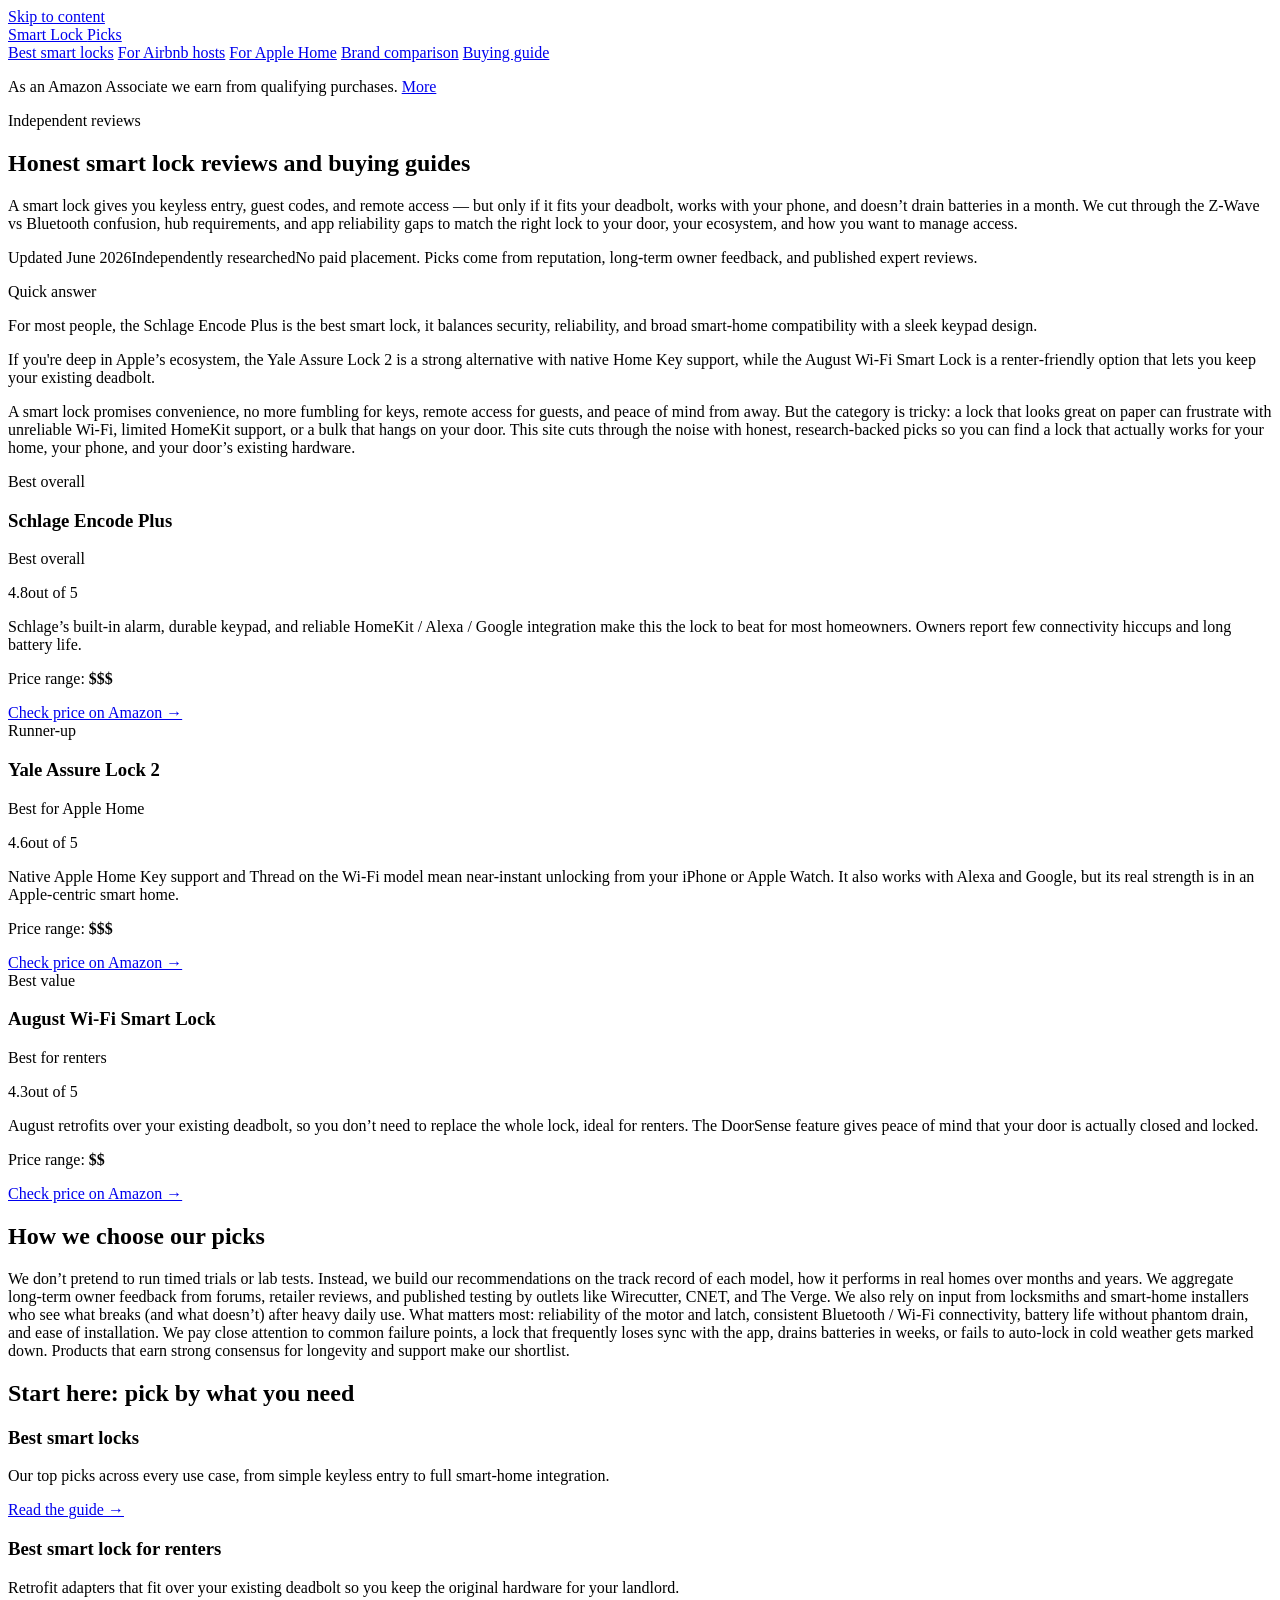
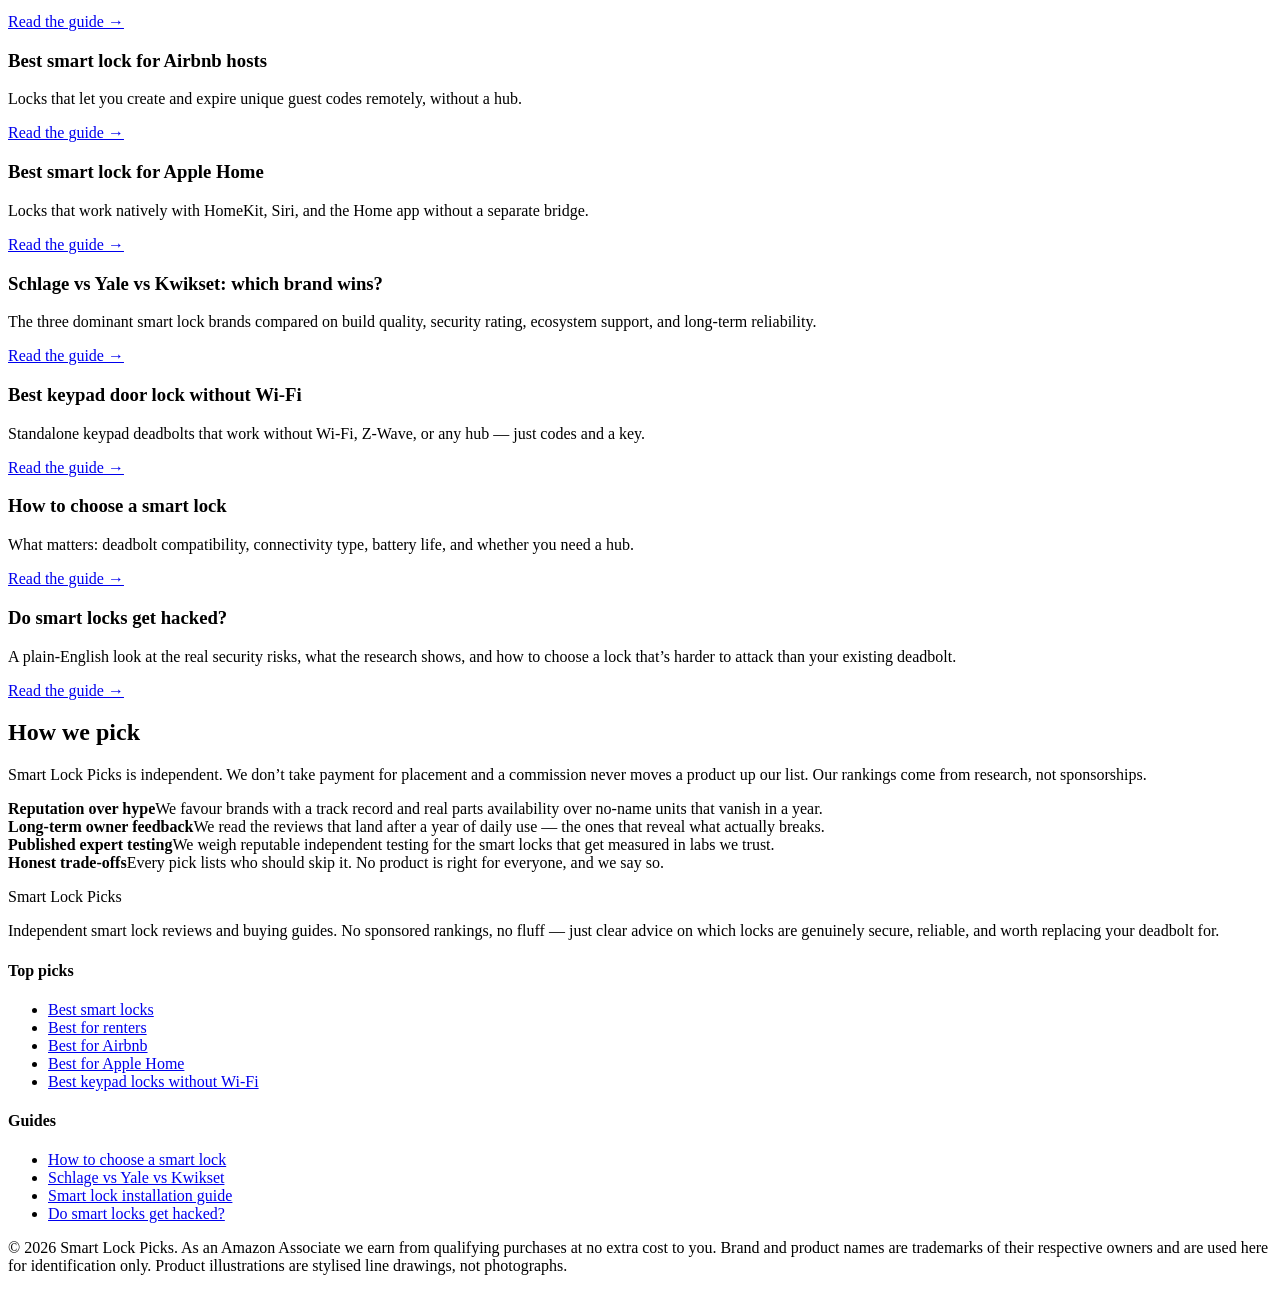
==== index.html @ 35173711 "Rebuild with gold-standard generator: fix /<repo>/ link prefix, add SEO + GEO + JSON-LD" ====
<!DOCTYPE html>
<html lang="en">
<head>
  <meta charset="UTF-8">
  <meta name="viewport" content="width=device-width, initial-scale=1">
  <title>Smart lock reviews and buying guides | Smart Lock Picks</title>
  <meta name="description" content="Independent smart lock reviews and buying guides. Top picks for renters, Airbnb hosts, Apple Home users, and homeowners who want real security. No sponsored rankings.">
  <link rel="canonical" href="https://lee-fuhr.github.io/smart-lock-picks/">
  <meta name="robots" content="index, follow, max-image-preview:large">
  <meta property="og:type" content="website">
  <meta property="og:site_name" content="Smart Lock Picks">
  <meta property="og:title" content="Smart lock reviews and buying guides | Smart Lock Picks">
  <meta property="og:description" content="Independent smart lock reviews and buying guides. Top picks for renters, Airbnb hosts, Apple Home users, and homeowners who want real security. No sponsored rankings.">
  <meta property="og:url" content="https://lee-fuhr.github.io/smart-lock-picks/">
  <meta name="twitter:card" content="summary_large_image">
  <meta name="twitter:title" content="Smart lock reviews and buying guides | Smart Lock Picks">
  <meta name="twitter:description" content="Independent smart lock reviews and buying guides. Top picks for renters, Airbnb hosts, Apple Home users, and homeowners who want real security. No sponsored rankings.">
  <link rel="stylesheet" href="/smart-lock-picks/css/style.css">
  <script defer data-domain="lee-fuhr.github.io/smart-lock-picks" src="https://plausible.io/js/script.js"></script>
<script type="application/ld+json">
{
  "@context": "https://schema.org",
  "@graph": [
    {
      "@type": "WebSite",
      "@id": "https://lee-fuhr.github.io/smart-lock-picks/#website",
      "url": "https://lee-fuhr.github.io/smart-lock-picks/",
      "name": "Smart Lock Picks",
      "publisher": {
        "@type": "Organization",
        "name": "Smart Lock Picks"
      }
    },
    {
      "@type": "BreadcrumbList",
      "itemListElement": [
        {
          "@type": "ListItem",
          "position": 1,
          "name": "Home",
          "item": "https://lee-fuhr.github.io/smart-lock-picks/"
        }
      ]
    },
    {
      "@type": "Product",
      "name": "Schlage Encode Plus",
      "description": "",
      "review": {
        "@type": "Review",
        "reviewBody": "",
        "author": {
          "@type": "Organization",
          "name": "Smart Lock Picks"
        },
        "reviewRating": {
          "@type": "Rating",
          "ratingValue": 4.5,
          "bestRating": 5,
          "worstRating": 1
        }
      },
      "offers": {
        "@type": "Offer",
        "url": "https://www.amazon.com/s?k=Schlage+Encode+Plus&tag=leefuhrpicks-20",
        "availability": "https://schema.org/InStock",
        "priceCurrency": "USD"
      },
      "brand": {
        "@type": "Brand",
        "name": "Schlage"
      }
    },
    {
      "@type": "Product",
      "name": "Yale Assure Lock 2",
      "description": "",
      "review": {
        "@type": "Review",
        "reviewBody": "",
        "author": {
          "@type": "Organization",
          "name": "Smart Lock Picks"
        },
        "reviewRating": {
          "@type": "Rating",
          "ratingValue": 4.5,
          "bestRating": 5,
          "worstRating": 1
        }
      },
      "offers": {
        "@type": "Offer",
        "url": "https://www.amazon.com/s?k=Yale+Assure+Lock+2&tag=leefuhrpicks-20",
        "availability": "https://schema.org/InStock",
        "priceCurrency": "USD"
      },
      "brand": {
        "@type": "Brand",
        "name": "Yale"
      }
    },
    {
      "@type": "Product",
      "name": "August Wi-Fi Smart Lock",
      "description": "",
      "review": {
        "@type": "Review",
        "reviewBody": "",
        "author": {
          "@type": "Organization",
          "name": "Smart Lock Picks"
        },
        "reviewRating": {
          "@type": "Rating",
          "ratingValue": 4.5,
          "bestRating": 5,
          "worstRating": 1
        }
      },
      "offers": {
        "@type": "Offer",
        "url": "https://www.amazon.com/s?k=August+Wi-Fi+Smart+Lock&tag=leefuhrpicks-20",
        "availability": "https://schema.org/InStock",
        "priceCurrency": "USD"
      },
      "brand": {
        "@type": "Brand",
        "name": "August"
      }
    },
    {
      "@type": "WebPage",
      "@id": "https://lee-fuhr.github.io/smart-lock-picks/#webpage",
      "url": "https://lee-fuhr.github.io/smart-lock-picks/",
      "name": "Smart lock reviews and buying guides",
      "description": "Independent smart lock reviews and buying guides. Top picks for renters, Airbnb hosts, Apple Home users, and homeowners who want real security. No sponsored rankings.",
      "isPartOf": {
        "@id": "https://lee-fuhr.github.io/smart-lock-picks/#website"
      }
    }
  ]
}
</script>
</head>
<body>
  <a class="skip-link" href="#main">Skip to content</a>
  <header>
    <div class="container">
      <a class="brand" href="/smart-lock-picks/">Smart Lock <span class="dot">Picks</span></a>
      <nav>
      <a href="/smart-lock-picks/best-smart-locks/">Best smart locks</a>
      <a href="/smart-lock-picks/best-smart-lock-for-airbnb/">For Airbnb hosts</a>
      <a href="/smart-lock-picks/best-smart-lock-apple-homekit/">For Apple Home</a>
      <a href="/smart-lock-picks/schlage-vs-yale-vs-kwikset/">Brand comparison</a>
      <a href="/smart-lock-picks/how-to-choose-smart-lock/">Buying guide</a>
      </nav>
    </div>
  </header>
  <main id="main">
    <div class="container">
      <p class="affiliate-note">As an Amazon Associate we earn from qualifying purchases. <a href="#site-footer">More</a></p>
      <article>

<div class="hero">
    <div class="container">
      <div class="hero-copy">
        <span class="eyebrow">Independent reviews</span>
        <h1>Honest smart lock reviews and buying guides</h1>
        <p>A smart lock gives you keyless entry, guest codes, and remote access — but only if it fits your deadbolt, works with your phone, and doesn’t drain batteries in a month. We cut through the Z-Wave vs Bluetooth confusion, hub requirements, and app reliability gaps to match the right lock to your door, your ecosystem, and how you want to manage access.</p>
      </div>
      
    </div>
  </div>

<p class="updated"><span class="pill live">Updated June 2026</span><span class="pill">Independently researched</span><span>No paid placement. Picks come from reputation, long-term owner feedback, and published expert reviews.</span></p>

<div class="tldr"><span class="tldr-label">Quick answer</span>
<p>For most people, the Schlage Encode Plus is the best smart lock, it balances security, reliability, and broad smart-home compatibility with a sleek keypad design.</p>
<p>If you&#x27;re deep in Apple’s ecosystem, the Yale Assure Lock 2 is a strong alternative with native Home Key support, while the August Wi‑Fi Smart Lock is a renter‑friendly option that lets you keep your existing deadbolt.</p>
</div>

<p>A smart lock promises convenience, no more fumbling for keys, remote access for guests, and peace of mind from away. But the category is tricky: a lock that looks great on paper can frustrate with unreliable Wi‑Fi, limited HomeKit support, or a bulk that hangs on your door. This site cuts through the noise with honest, research‑backed picks so you can find a lock that actually works for your home, your phone, and your door’s existing hardware.</p>

<div class="picks">
  <div class="pick is-top">
    <span class="ribbon best">Best overall</span>
    
    <div class="pick-body">
    <h3>Schlage Encode Plus</h3>
    <p class="pick-sub">Best overall</p>
    <span class="stars"><span class="num">4.8</span><span class="bar"><span style="width:96%"></span></span><span>out of 5</span></span>
    <p class="blurb">Schlage’s built‑in alarm, durable keypad, and reliable HomeKit / Alexa / Google integration make this the lock to beat for most homeowners. Owners report few connectivity hiccups and long battery life.</p>
    <p class="price-range">Price range: <b>$$$</b></p>
    <a class="btn-amazon full" href="https://www.amazon.com/s?k=Schlage+Encode+Plus&tag=leefuhrpicks-20" rel="nofollow sponsored noopener" target="_blank">Check price on Amazon &rarr;</a>
    </div>
  </div>
  <div class="pick">
    <span class="ribbon runner">Runner-up</span>
    
    <div class="pick-body">
    <h3>Yale Assure Lock 2</h3>
    <p class="pick-sub">Best for Apple Home</p>
    <span class="stars"><span class="num">4.6</span><span class="bar"><span style="width:92%"></span></span><span>out of 5</span></span>
    <p class="blurb">Native Apple Home Key support and Thread on the Wi‑Fi model mean near‑instant unlocking from your iPhone or Apple Watch. It also works with Alexa and Google, but its real strength is in an Apple‑centric smart home.</p>
    <p class="price-range">Price range: <b>$$$</b></p>
    <a class="btn-amazon full" href="https://www.amazon.com/s?k=Yale+Assure+Lock+2&tag=leefuhrpicks-20" rel="nofollow sponsored noopener" target="_blank">Check price on Amazon &rarr;</a>
    </div>
  </div>
  <div class="pick">
    <span class="ribbon value">Best value</span>
    
    <div class="pick-body">
    <h3>August Wi-Fi Smart Lock</h3>
    <p class="pick-sub">Best for renters</p>
    <span class="stars"><span class="num">4.3</span><span class="bar"><span style="width:86%"></span></span><span>out of 5</span></span>
    <p class="blurb">August retrofits over your existing deadbolt, so you don’t need to replace the whole lock, ideal for renters. The DoorSense feature gives peace of mind that your door is actually closed and locked.</p>
    <p class="price-range">Price range: <b>$$</b></p>
    <a class="btn-amazon full" href="https://www.amazon.com/s?k=August+Wi-Fi+Smart+Lock&tag=leefuhrpicks-20" rel="nofollow sponsored noopener" target="_blank">Check price on Amazon &rarr;</a>
    </div>
  </div>
</div>

<h2>How we choose our picks</h2>

<p>We don’t pretend to run timed trials or lab tests. Instead, we build our recommendations on the track record of each model, how it performs in real homes over months and years. We aggregate long‑term owner feedback from forums, retailer reviews, and published testing by outlets like Wirecutter, CNET, and The Verge. We also rely on input from locksmiths and smart‑home installers who see what breaks (and what doesn’t) after heavy daily use. What matters most: reliability of the motor and latch, consistent Bluetooth / Wi‑Fi connectivity, battery life without phantom drain, and ease of installation. We pay close attention to common failure points, a lock that frequently loses sync with the app, drains batteries in weeks, or fails to auto‑lock in cold weather gets marked down. Products that earn strong consensus for longevity and support make our shortlist.</p>

<h2>Start here: pick by what you need</h2>

<div class="page-grid">
<div class="page-card"><div class="card-body"><h3>Best smart locks</h3><p>Our top picks across every use case, from simple keyless entry to full smart-home integration.</p><a class="read-more" href="/smart-lock-picks/best-smart-locks/">Read the guide &rarr;</a></div></div>
<div class="page-card"><div class="card-body"><h3>Best smart lock for renters</h3><p>Retrofit adapters that fit over your existing deadbolt so you keep the original hardware for your landlord.</p><a class="read-more" href="/smart-lock-picks/best-smart-lock-for-renters/">Read the guide &rarr;</a></div></div>
<div class="page-card"><div class="card-body"><h3>Best smart lock for Airbnb hosts</h3><p>Locks that let you create and expire unique guest codes remotely, without a hub.</p><a class="read-more" href="/smart-lock-picks/best-smart-lock-for-airbnb/">Read the guide &rarr;</a></div></div>
<div class="page-card"><div class="card-body"><h3>Best smart lock for Apple Home</h3><p>Locks that work natively with HomeKit, Siri, and the Home app without a separate bridge.</p><a class="read-more" href="/smart-lock-picks/best-smart-lock-apple-homekit/">Read the guide &rarr;</a></div></div>
<div class="page-card"><div class="card-body"><h3>Schlage vs Yale vs Kwikset: which brand wins?</h3><p>The three dominant smart lock brands compared on build quality, security rating, ecosystem support, and long-term reliability.</p><a class="read-more" href="/smart-lock-picks/schlage-vs-yale-vs-kwikset/">Read the guide &rarr;</a></div></div>
<div class="page-card"><div class="card-body"><h3>Best keypad door lock without Wi-Fi</h3><p>Standalone keypad deadbolts that work without Wi-Fi, Z-Wave, or any hub — just codes and a key.</p><a class="read-more" href="/smart-lock-picks/best-keypad-door-lock-no-wifi/">Read the guide &rarr;</a></div></div>
<div class="page-card"><div class="card-body"><h3>How to choose a smart lock</h3><p>What matters: deadbolt compatibility, connectivity type, battery life, and whether you need a hub.</p><a class="read-more" href="/smart-lock-picks/how-to-choose-smart-lock/">Read the guide &rarr;</a></div></div>
<div class="page-card"><div class="card-body"><h3>Do smart locks get hacked?</h3><p>A plain-English look at the real security risks, what the research shows, and how to choose a lock that’s harder to attack than your existing deadbolt.</p><a class="read-more" href="/smart-lock-picks/do-smart-locks-get-hacked/">Read the guide &rarr;</a></div></div>
</div>

<div class="trust">
<h2>How we pick</h2>
<p>Smart Lock Picks is independent. We don’t take payment for placement and a commission never moves a product up our list. Our rankings come from research, not sponsorships.</p>
<div class="trust-grid">
  <div><b>Reputation over hype</b>We favour brands with a track record and real parts availability over no-name units that vanish in a year.</div>
  <div><b>Long-term owner feedback</b>We read the reviews that land after a year of daily use — the ones that reveal what actually breaks.</div>
  <div><b>Published expert testing</b>We weigh reputable independent testing for the smart locks that get measured in labs we trust.</div>
  <div><b>Honest trade-offs</b>Every pick lists who should skip it. No product is right for everyone, and we say so.</div>
</div>
</div>
      </article>
    </div>
  </main>
<footer id="site-footer">
    <div class="container">
      <div class="footer-grid">
        <div>
          <p class="brand-mark">Smart Lock <span class="dot">Picks</span></p>
          <p>Independent smart lock reviews and buying guides. No sponsored rankings, no fluff — just clear advice on which locks are genuinely secure, reliable, and worth replacing your deadbolt for.</p>
        </div>
        <div>
          <h4>Top picks</h4>
          <ul>
      <li><a href="/smart-lock-picks/best-smart-locks/">Best smart locks</a></li>
      <li><a href="/smart-lock-picks/best-smart-lock-for-renters/">Best for renters</a></li>
      <li><a href="/smart-lock-picks/best-smart-lock-for-airbnb/">Best for Airbnb</a></li>
      <li><a href="/smart-lock-picks/best-smart-lock-apple-homekit/">Best for Apple Home</a></li>
      <li><a href="/smart-lock-picks/best-keypad-door-lock-no-wifi/">Best keypad locks without Wi-Fi</a></li>
          </ul>
        </div>
        <div>
          <h4>Guides</h4>
          <ul>
      <li><a href="/smart-lock-picks/how-to-choose-smart-lock/">How to choose a smart lock</a></li>
      <li><a href="/smart-lock-picks/schlage-vs-yale-vs-kwikset/">Schlage vs Yale vs Kwikset</a></li>
      <li><a href="/smart-lock-picks/smart-lock-installation-guide/">Smart lock installation guide</a></li>
      <li><a href="/smart-lock-picks/do-smart-locks-get-hacked/">Do smart locks get hacked?</a></li>
          </ul>
        </div>
      </div>
      <div class="footer-bottom">
        <p>&copy; 2026 Smart Lock Picks. As an Amazon Associate we earn from qualifying purchases at no extra cost to you. Brand and product names are trademarks of their respective owners and are used here for identification only. Product illustrations are stylised line drawings, not photographs.</p>
      </div>
    </div>
  </footer>
</body>
</html>
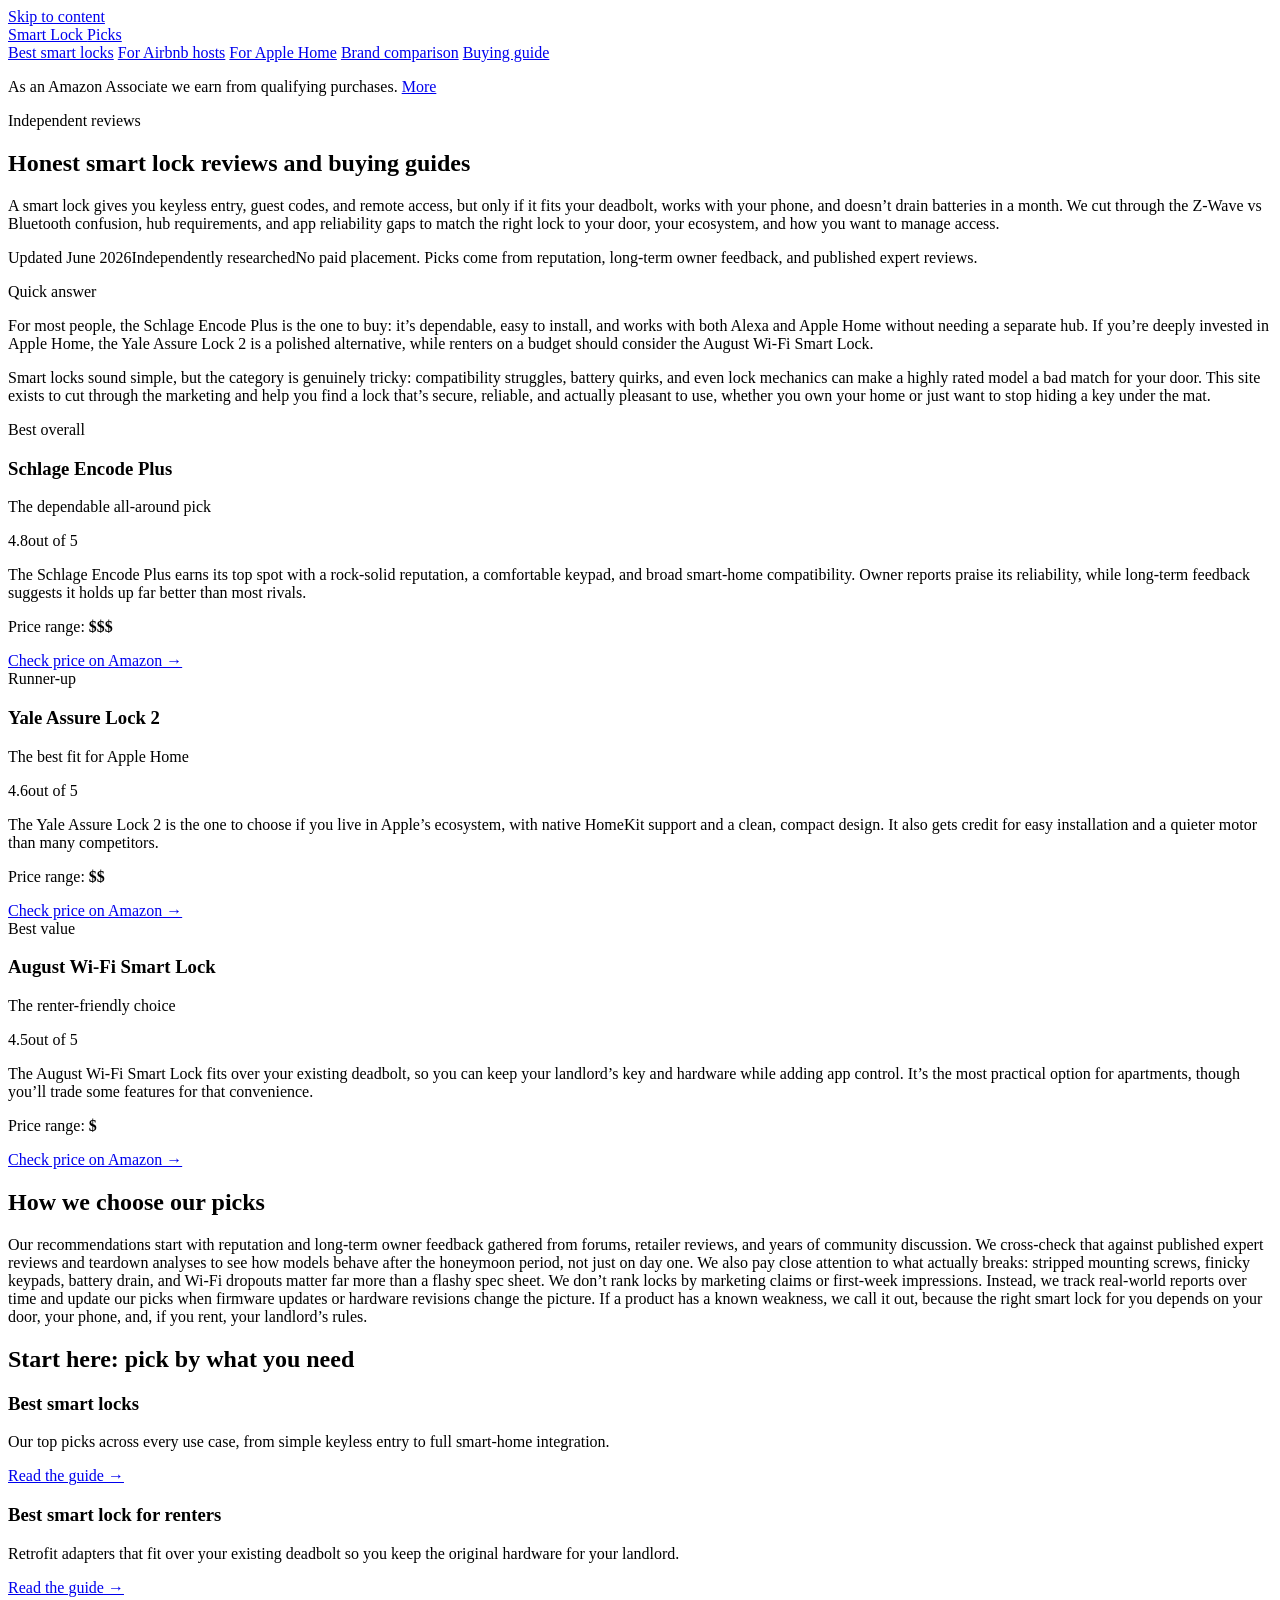
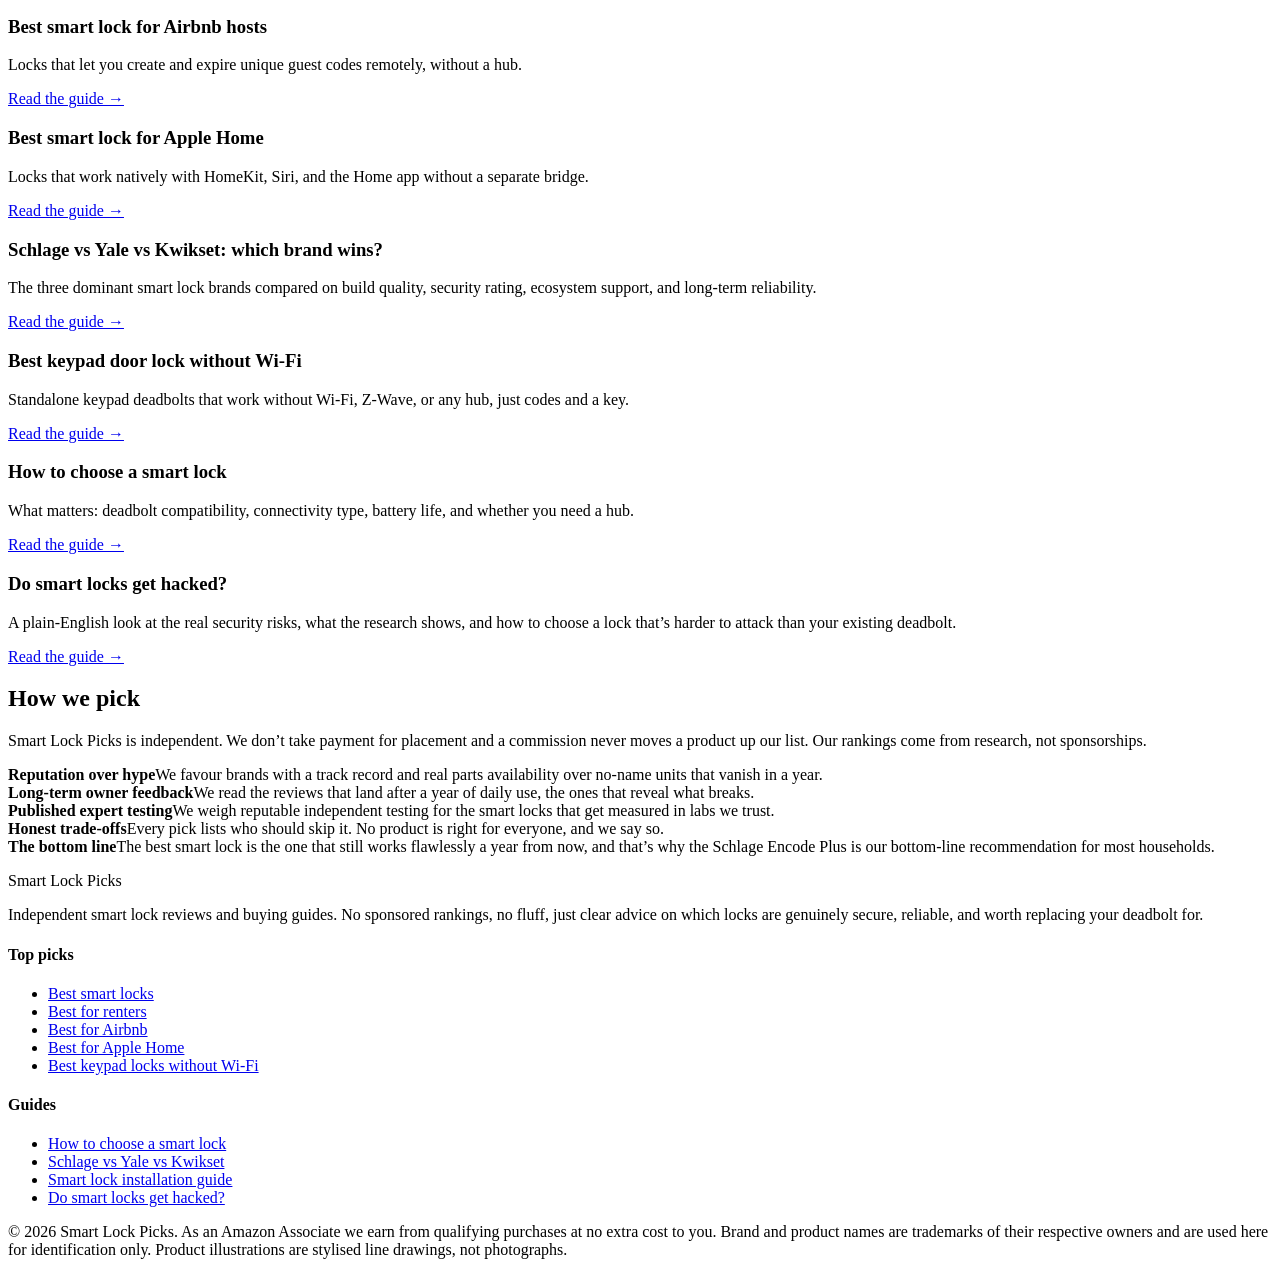
==== commit ffccd19e: "Rebuild with gold-standard generator: fix /<repo>/ link prefix, add SEO + GEO + JSON-LD" ====
--- a/index.html
+++ b/index.html
@@ -5,26 +5,31 @@
   <meta name="viewport" content="width=device-width, initial-scale=1">
   <title>Smart lock reviews and buying guides | Smart Lock Picks</title>
   <meta name="description" content="Independent smart lock reviews and buying guides. Top picks for renters, Airbnb hosts, Apple Home users, and homeowners who want real security. No sponsored rankings.">
-  <link rel="canonical" href="https://lee-fuhr.github.io/smart-lock-picks/">
+  <link rel="canonical" href="https://reviews.leefuhr.com/smart-lock-picks/">
   <meta name="robots" content="index, follow, max-image-preview:large">
   <meta property="og:type" content="website">
   <meta property="og:site_name" content="Smart Lock Picks">
   <meta property="og:title" content="Smart lock reviews and buying guides | Smart Lock Picks">
   <meta property="og:description" content="Independent smart lock reviews and buying guides. Top picks for renters, Airbnb hosts, Apple Home users, and homeowners who want real security. No sponsored rankings.">
-  <meta property="og:url" content="https://lee-fuhr.github.io/smart-lock-picks/">
+  <meta property="og:url" content="https://reviews.leefuhr.com/smart-lock-picks/">
   <meta name="twitter:card" content="summary_large_image">
   <meta name="twitter:title" content="Smart lock reviews and buying guides | Smart Lock Picks">
   <meta name="twitter:description" content="Independent smart lock reviews and buying guides. Top picks for renters, Airbnb hosts, Apple Home users, and homeowners who want real security. No sponsored rankings.">
   <link rel="stylesheet" href="/smart-lock-picks/css/style.css">
-  <script defer data-domain="lee-fuhr.github.io/smart-lock-picks" src="https://plausible.io/js/script.js"></script>
+  <!-- Privacy-friendly analytics by Plausible -->
+  <script async src="https://plausible.io/js/pa-WDFREd4dFJLeDJ6v-WRFj.js"></script>
+  <script>
+    window.plausible=window.plausible||function(){(plausible.q=plausible.q||[]).push(arguments)},plausible.init=plausible.init||function(i){plausible.o=i||{}};
+    plausible.init()
+  </script>
 <script type="application/ld+json">
 {
   "@context": "https://schema.org",
   "@graph": [
     {
       "@type": "WebSite",
-      "@id": "https://lee-fuhr.github.io/smart-lock-picks/#website",
-      "url": "https://lee-fuhr.github.io/smart-lock-picks/",
+      "@id": "https://reviews.leefuhr.com/smart-lock-picks/#website",
+      "url": "https://reviews.leefuhr.com/smart-lock-picks/",
       "name": "Smart Lock Picks",
       "publisher": {
         "@type": "Organization",
@@ -38,7 +43,7 @@
           "@type": "ListItem",
           "position": 1,
           "name": "Home",
-          "item": "https://lee-fuhr.github.io/smart-lock-picks/"
+          "item": "https://reviews.leefuhr.com/smart-lock-picks/"
         }
       ]
     },
@@ -131,12 +136,12 @@
     },
     {
       "@type": "WebPage",
-      "@id": "https://lee-fuhr.github.io/smart-lock-picks/#webpage",
-      "url": "https://lee-fuhr.github.io/smart-lock-picks/",
+      "@id": "https://reviews.leefuhr.com/smart-lock-picks/#webpage",
+      "url": "https://reviews.leefuhr.com/smart-lock-picks/",
       "name": "Smart lock reviews and buying guides",
       "description": "Independent smart lock reviews and buying guides. Top picks for renters, Airbnb hosts, Apple Home users, and homeowners who want real security. No sponsored rankings.",
       "isPartOf": {
-        "@id": "https://lee-fuhr.github.io/smart-lock-picks/#website"
+        "@id": "https://reviews.leefuhr.com/smart-lock-picks/#website"
       }
     }
   ]
@@ -167,7 +172,7 @@
       <div class="hero-copy">
         <span class="eyebrow">Independent reviews</span>
         <h1>Honest smart lock reviews and buying guides</h1>
-        <p>A smart lock gives you keyless entry, guest codes, and remote access — but only if it fits your deadbolt, works with your phone, and doesn’t drain batteries in a month. We cut through the Z-Wave vs Bluetooth confusion, hub requirements, and app reliability gaps to match the right lock to your door, your ecosystem, and how you want to manage access.</p>
+        <p>A smart lock gives you keyless entry, guest codes, and remote access, but only if it fits your deadbolt, works with your phone, and doesn’t drain batteries in a month. We cut through the Z-Wave vs Bluetooth confusion, hub requirements, and app reliability gaps to match the right lock to your door, your ecosystem, and how you want to manage access.</p>
       </div>
       
     </div>
@@ -176,11 +181,10 @@
 <p class="updated"><span class="pill live">Updated June 2026</span><span class="pill">Independently researched</span><span>No paid placement. Picks come from reputation, long-term owner feedback, and published expert reviews.</span></p>
 
 <div class="tldr"><span class="tldr-label">Quick answer</span>
-<p>For most people, the Schlage Encode Plus is the best smart lock, it balances security, reliability, and broad smart-home compatibility with a sleek keypad design.</p>
-<p>If you&#x27;re deep in Apple’s ecosystem, the Yale Assure Lock 2 is a strong alternative with native Home Key support, while the August Wi‑Fi Smart Lock is a renter‑friendly option that lets you keep your existing deadbolt.</p>
-</div>
-
-<p>A smart lock promises convenience, no more fumbling for keys, remote access for guests, and peace of mind from away. But the category is tricky: a lock that looks great on paper can frustrate with unreliable Wi‑Fi, limited HomeKit support, or a bulk that hangs on your door. This site cuts through the noise with honest, research‑backed picks so you can find a lock that actually works for your home, your phone, and your door’s existing hardware.</p>
+<p>For most people, the Schlage Encode Plus is the one to buy: it’s dependable, easy to install, and works with both Alexa and Apple Home without needing a separate hub. If you’re deeply invested in Apple Home, the Yale Assure Lock 2 is a polished alternative, while renters on a budget should consider the August Wi-Fi Smart Lock.</p>
+</div>
+
+<p>Smart locks sound simple, but the category is genuinely tricky: compatibility struggles, battery quirks, and even lock mechanics can make a highly rated model a bad match for your door. This site exists to cut through the marketing and help you find a lock that’s secure, reliable, and actually pleasant to use, whether you own your home or just want to stop hiding a key under the mat.</p>
 
 <div class="picks">
   <div class="pick is-top">
@@ -188,9 +192,9 @@
     
     <div class="pick-body">
     <h3>Schlage Encode Plus</h3>
-    <p class="pick-sub">Best overall</p>
+    <p class="pick-sub">The dependable all-around pick</p>
     <span class="stars"><span class="num">4.8</span><span class="bar"><span style="width:96%"></span></span><span>out of 5</span></span>
-    <p class="blurb">Schlage’s built‑in alarm, durable keypad, and reliable HomeKit / Alexa / Google integration make this the lock to beat for most homeowners. Owners report few connectivity hiccups and long battery life.</p>
+    <p class="blurb">The Schlage Encode Plus earns its top spot with a rock-solid reputation, a comfortable keypad, and broad smart-home compatibility. Owner reports praise its reliability, while long-term feedback suggests it holds up far better than most rivals.</p>
     <p class="price-range">Price range: <b>$$$</b></p>
     <a class="btn-amazon full" href="https://www.amazon.com/s?k=Schlage+Encode+Plus&tag=leefuhrpicks-20" rel="nofollow sponsored noopener" target="_blank">Check price on Amazon &rarr;</a>
     </div>
@@ -200,10 +204,10 @@
     
     <div class="pick-body">
     <h3>Yale Assure Lock 2</h3>
-    <p class="pick-sub">Best for Apple Home</p>
+    <p class="pick-sub">The best fit for Apple Home</p>
     <span class="stars"><span class="num">4.6</span><span class="bar"><span style="width:92%"></span></span><span>out of 5</span></span>
-    <p class="blurb">Native Apple Home Key support and Thread on the Wi‑Fi model mean near‑instant unlocking from your iPhone or Apple Watch. It also works with Alexa and Google, but its real strength is in an Apple‑centric smart home.</p>
-    <p class="price-range">Price range: <b>$$$</b></p>
+    <p class="blurb">The Yale Assure Lock 2 is the one to choose if you live in Apple’s ecosystem, with native HomeKit support and a clean, compact design. It also gets credit for easy installation and a quieter motor than many competitors.</p>
+    <p class="price-range">Price range: <b>$$</b></p>
     <a class="btn-amazon full" href="https://www.amazon.com/s?k=Yale+Assure+Lock+2&tag=leefuhrpicks-20" rel="nofollow sponsored noopener" target="_blank">Check price on Amazon &rarr;</a>
     </div>
   </div>
@@ -212,10 +216,10 @@
     
     <div class="pick-body">
     <h3>August Wi-Fi Smart Lock</h3>
-    <p class="pick-sub">Best for renters</p>
-    <span class="stars"><span class="num">4.3</span><span class="bar"><span style="width:86%"></span></span><span>out of 5</span></span>
-    <p class="blurb">August retrofits over your existing deadbolt, so you don’t need to replace the whole lock, ideal for renters. The DoorSense feature gives peace of mind that your door is actually closed and locked.</p>
-    <p class="price-range">Price range: <b>$$</b></p>
+    <p class="pick-sub">The renter-friendly choice</p>
+    <span class="stars"><span class="num">4.5</span><span class="bar"><span style="width:90%"></span></span><span>out of 5</span></span>
+    <p class="blurb">The August Wi-Fi Smart Lock fits over your existing deadbolt, so you can keep your landlord’s key and hardware while adding app control. It’s the most practical option for apartments, though you’ll trade some features for that convenience.</p>
+    <p class="price-range">Price range: <b>$</b></p>
     <a class="btn-amazon full" href="https://www.amazon.com/s?k=August+Wi-Fi+Smart+Lock&tag=leefuhrpicks-20" rel="nofollow sponsored noopener" target="_blank">Check price on Amazon &rarr;</a>
     </div>
   </div>
@@ -223,7 +227,7 @@
 
 <h2>How we choose our picks</h2>
 
-<p>We don’t pretend to run timed trials or lab tests. Instead, we build our recommendations on the track record of each model, how it performs in real homes over months and years. We aggregate long‑term owner feedback from forums, retailer reviews, and published testing by outlets like Wirecutter, CNET, and The Verge. We also rely on input from locksmiths and smart‑home installers who see what breaks (and what doesn’t) after heavy daily use. What matters most: reliability of the motor and latch, consistent Bluetooth / Wi‑Fi connectivity, battery life without phantom drain, and ease of installation. We pay close attention to common failure points, a lock that frequently loses sync with the app, drains batteries in weeks, or fails to auto‑lock in cold weather gets marked down. Products that earn strong consensus for longevity and support make our shortlist.</p>
+<p>Our recommendations start with reputation and long-term owner feedback gathered from forums, retailer reviews, and years of community discussion. We cross-check that against published expert reviews and teardown analyses to see how models behave after the honeymoon period, not just on day one. We also pay close attention to what actually breaks: stripped mounting screws, finicky keypads, battery drain, and Wi-Fi dropouts matter far more than a flashy spec sheet. We don’t rank locks by marketing claims or first-week impressions. Instead, we track real-world reports over time and update our picks when firmware updates or hardware revisions change the picture. If a product has a known weakness, we call it out, because the right smart lock for you depends on your door, your phone, and, if you rent, your landlord’s rules.</p>
 
 <h2>Start here: pick by what you need</h2>
 
@@ -233,7 +237,7 @@
 <div class="page-card"><div class="card-body"><h3>Best smart lock for Airbnb hosts</h3><p>Locks that let you create and expire unique guest codes remotely, without a hub.</p><a class="read-more" href="/smart-lock-picks/best-smart-lock-for-airbnb/">Read the guide &rarr;</a></div></div>
 <div class="page-card"><div class="card-body"><h3>Best smart lock for Apple Home</h3><p>Locks that work natively with HomeKit, Siri, and the Home app without a separate bridge.</p><a class="read-more" href="/smart-lock-picks/best-smart-lock-apple-homekit/">Read the guide &rarr;</a></div></div>
 <div class="page-card"><div class="card-body"><h3>Schlage vs Yale vs Kwikset: which brand wins?</h3><p>The three dominant smart lock brands compared on build quality, security rating, ecosystem support, and long-term reliability.</p><a class="read-more" href="/smart-lock-picks/schlage-vs-yale-vs-kwikset/">Read the guide &rarr;</a></div></div>
-<div class="page-card"><div class="card-body"><h3>Best keypad door lock without Wi-Fi</h3><p>Standalone keypad deadbolts that work without Wi-Fi, Z-Wave, or any hub — just codes and a key.</p><a class="read-more" href="/smart-lock-picks/best-keypad-door-lock-no-wifi/">Read the guide &rarr;</a></div></div>
+<div class="page-card"><div class="card-body"><h3>Best keypad door lock without Wi-Fi</h3><p>Standalone keypad deadbolts that work without Wi-Fi, Z-Wave, or any hub, just codes and a key.</p><a class="read-more" href="/smart-lock-picks/best-keypad-door-lock-no-wifi/">Read the guide &rarr;</a></div></div>
 <div class="page-card"><div class="card-body"><h3>How to choose a smart lock</h3><p>What matters: deadbolt compatibility, connectivity type, battery life, and whether you need a hub.</p><a class="read-more" href="/smart-lock-picks/how-to-choose-smart-lock/">Read the guide &rarr;</a></div></div>
 <div class="page-card"><div class="card-body"><h3>Do smart locks get hacked?</h3><p>A plain-English look at the real security risks, what the research shows, and how to choose a lock that’s harder to attack than your existing deadbolt.</p><a class="read-more" href="/smart-lock-picks/do-smart-locks-get-hacked/">Read the guide &rarr;</a></div></div>
 </div>
@@ -243,11 +247,13 @@
 <p>Smart Lock Picks is independent. We don’t take payment for placement and a commission never moves a product up our list. Our rankings come from research, not sponsorships.</p>
 <div class="trust-grid">
   <div><b>Reputation over hype</b>We favour brands with a track record and real parts availability over no-name units that vanish in a year.</div>
-  <div><b>Long-term owner feedback</b>We read the reviews that land after a year of daily use — the ones that reveal what actually breaks.</div>
+  <div><b>Long-term owner feedback</b>We read the reviews that land after a year of daily use, the ones that reveal what breaks.</div>
   <div><b>Published expert testing</b>We weigh reputable independent testing for the smart locks that get measured in labs we trust.</div>
   <div><b>Honest trade-offs</b>Every pick lists who should skip it. No product is right for everyone, and we say so.</div>
 </div>
 </div>
+
+<div class="callout callout-tip"><strong>The bottom line</strong>The best smart lock is the one that still works flawlessly a year from now, and that’s why the Schlage Encode Plus is our bottom-line recommendation for most households.</div>
       </article>
     </div>
   </main>
@@ -256,7 +262,7 @@
       <div class="footer-grid">
         <div>
           <p class="brand-mark">Smart Lock <span class="dot">Picks</span></p>
-          <p>Independent smart lock reviews and buying guides. No sponsored rankings, no fluff — just clear advice on which locks are genuinely secure, reliable, and worth replacing your deadbolt for.</p>
+          <p>Independent smart lock reviews and buying guides. No sponsored rankings, no fluff, just clear advice on which locks are genuinely secure, reliable, and worth replacing your deadbolt for.</p>
         </div>
         <div>
           <h4>Top picks</h4>
